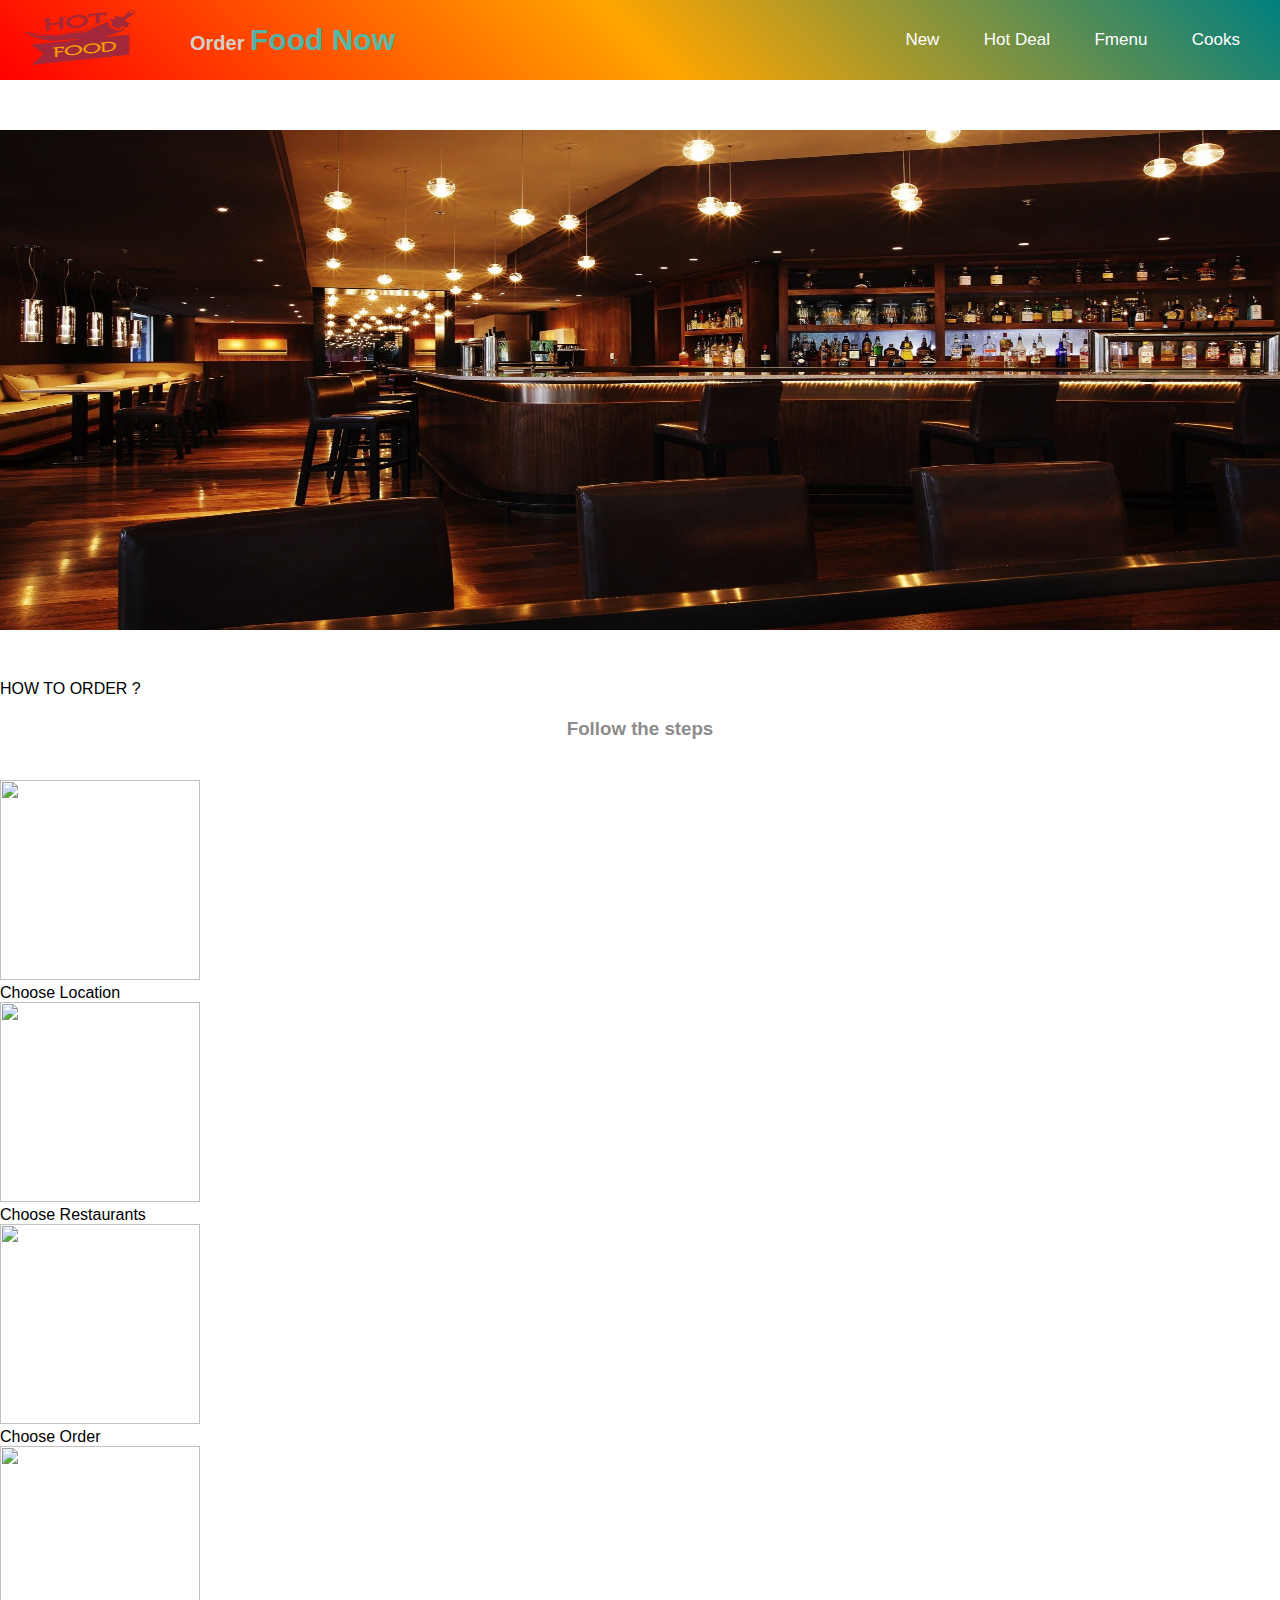
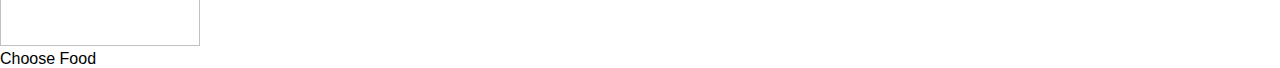
==== html/hoteldashboard.html @ 8037c408 "responsive using media" ====
<!DOCTYPE html>
<html lang="en">
<head>
    <meta charset="UTF-8">
    <meta name="viewport" content="width=device-width, initial-scale=1.0">
    <title>Hotel dashboard</title>
    <style>
         body{
        background-image: url(images/pro2.png);
    background-repeat: no-repeat;
    background-attachment: fixed;
    background-size: cover;
        }
        *{
    padding: 0;
    margin: 0;
box-sizing: border-box;
font-family: Verdana, Geneva, Tahoma, sans-serif;
}


header{
    
    /* background-color:rgba(53, 3, 68,0.9); */
    background-image: linear-gradient(45deg,red,orange,teal);
    height: 80px;
    padding: 0 20px;
    width: 100%;
   
   
 
}

nav{
    float: right;
}
nav ul li{
    list-style: none;
    display: inline-block;
    line-height: 80px;
}
nav ul li a{
  
    text-decoration: none;
    font-size: 17px;
    color: white;
    padding: 10px 20px;
    border-radius: 10px;
    text-transform: capitalize;
    transition: 0.6s;
}
nav a:hover{
background-color: rgb(57, 50, 68);

color:rgb(206, 204, 209);


}


header img{
    border-radius: 20px 0 20px 0;
    width:120px;
     height:70px;
     padding-top: 5px;
     float:left;
  
    position: relative;
    left: 0;
    z-index: 1;  
}
header p{
    
    display: inline-block;
    line-height: 80px;
    margin-left: 50px;
    font-family: Verdana, Geneva, Tahoma, sans-serif;
    font-size: 20px;
    color:rgb(209, 209, 200);
}
main.body{
    width: 100%;
}
.body>img{
    width: 100%;
    height: 500px;
    margin: 50px auto;
    display: block;
}
    </style>
</head>
<body>
    <div class="container">
        <header>
            <img src="../images/logo.png"  alt="">
            <p><b>Order <span style="color: rgb(9, 223, 238); opacity: 0.7;font-size:30px;font-family: 'Segoe UI', Tahoma, Geneva, Verdana, sans-serif;"> Food Now</span></b></p>
           <nav>
            <ul>
                <li><a href="#">New</a></li>
                <li><a href="#">hot deal</a></li>
                <li><a href="#">fmenu</a></li>
                <li><a href="#">cooks</a></li>
 
            </ul>
           </nav>
        </header>
        <main class="body">
            <img src="../images/r1.png" alt="">

        </main>
        <section class="section-3">
            <p>HOW TO ORDER ?</p>
            <h3 style="text-align: center;opacity: 0.9;color: gray;margin: 20px 0 40px 0;">Follow the steps</h3>
            <div class="mhow">
            <div class="how">
            <img src="images/loc.png" width="200px" height="200px" alt="">
            <figcaption>Choose Location</figcaption>
            </div>
            <div class="how">
                <img src="images/restaurant.jpg" width="200px" height="200px" alt="">
                <figcaption>Choose Restaurants</figcaption>
                </div>
                <div class="how">
                    <img src="images/order.png" width="200px" height="200px" alt="">
                    <figcaption>Choose Order</figcaption>
                    </div>
                    <div class="how">
                        <img src="images/food.png" width="200px" height="200px" alt="">
                        <figcaption>Choose Food</figcaption>
                        </div>
            </div>
                    </section>
        </div> 
</body>
</html>
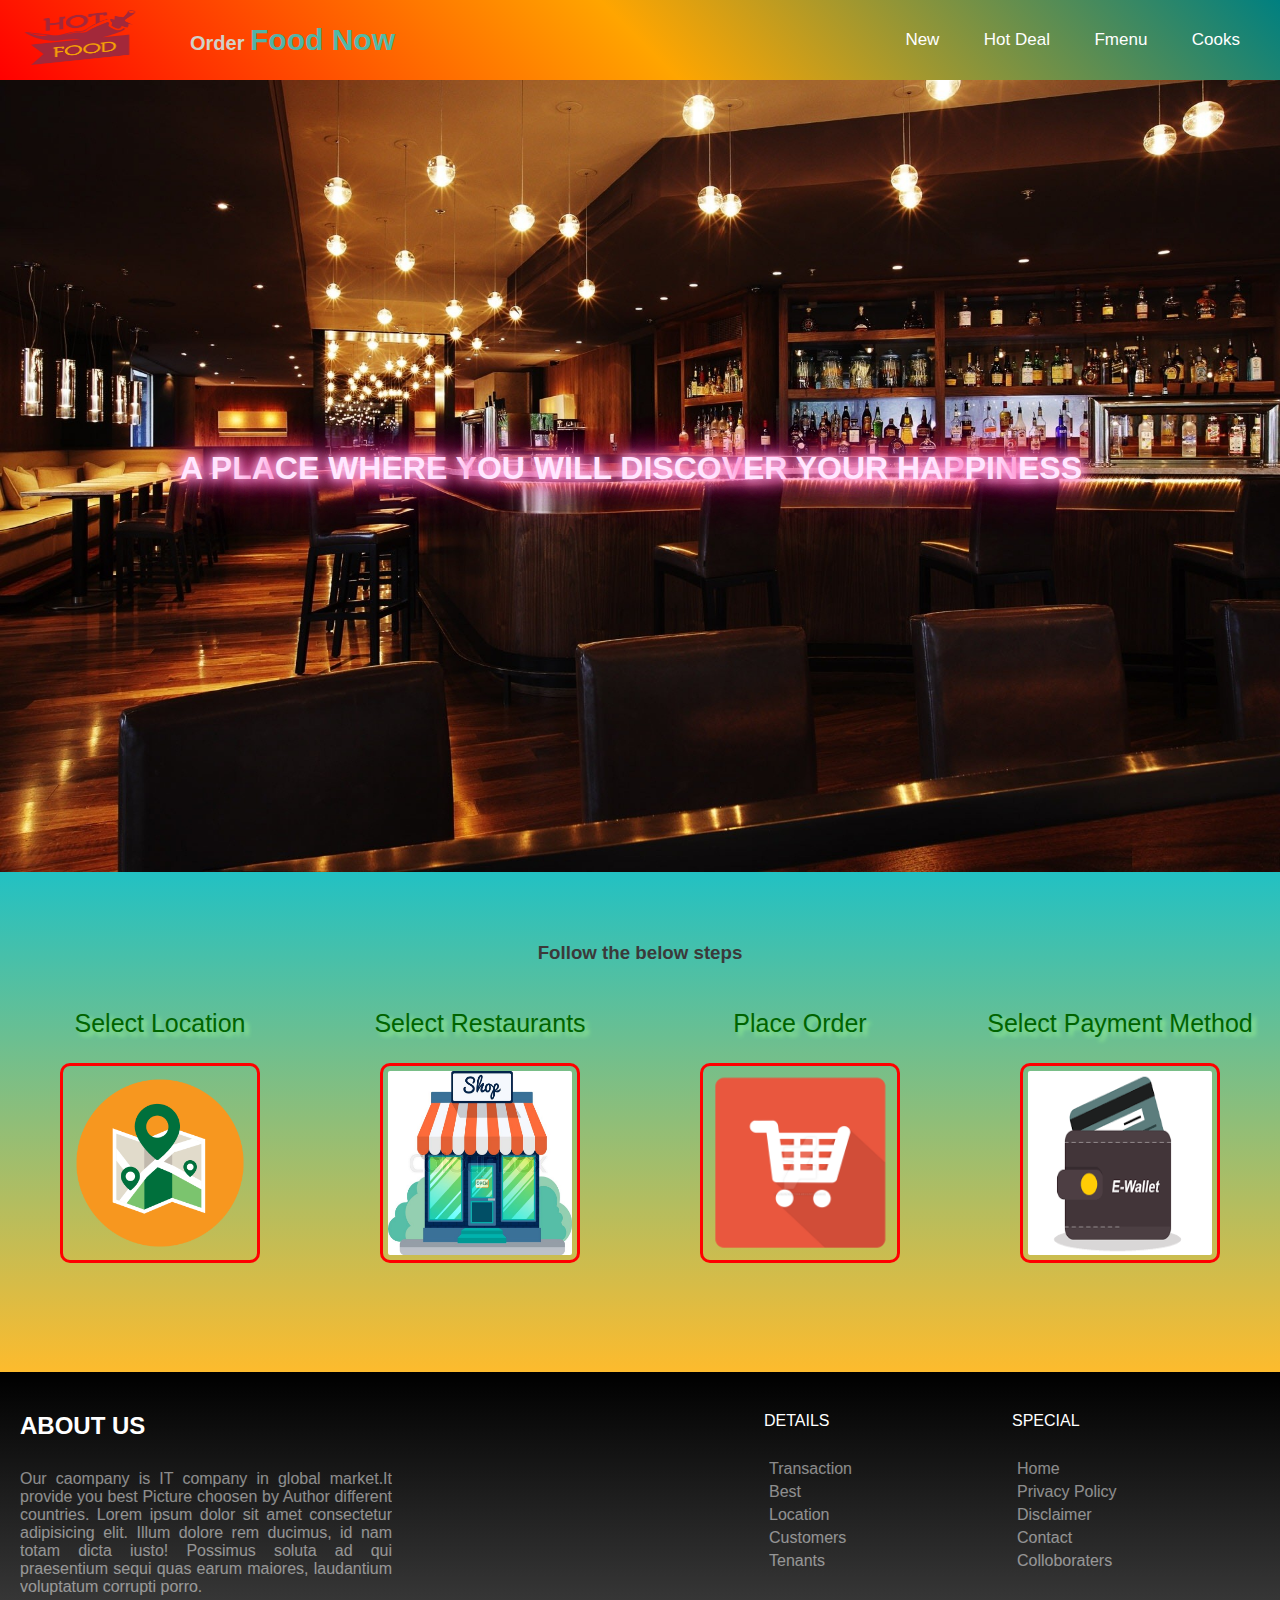
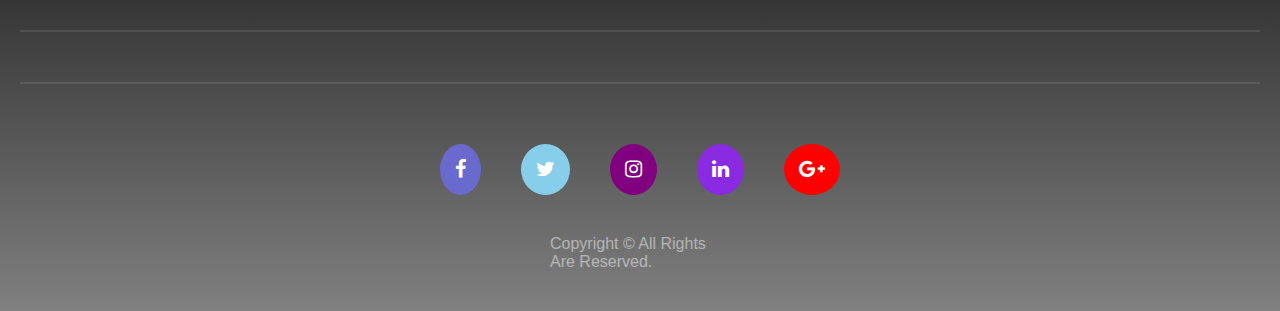
==== commit 136334f0: "Hotel Dashboard Layout" ====
--- a/html/hoteldashboard.html
+++ b/html/hoteldashboard.html
@@ -1,135 +1,121 @@
 <!DOCTYPE html>
 <html lang="en">
-<head>
-    <meta charset="UTF-8">
-    <meta name="viewport" content="width=device-width, initial-scale=1.0">
+  <head>
+    <meta charset="UTF-8" />
+    <meta name="viewport" content="width=device-width, initial-scale=1.0" />
+    <link
+      rel="stylesheet"
+      href="https://stackpath.bootstrapcdn.com/font-awesome/4.7.0/css/font-awesome.min.css"
+      integrity="sha384-wvfXpqpZZVQGK6TAh5PVlGOfQNHSoD2xbE+QkPxCAFlNEevoEH3Sl0sibVcOQVnN"
+      crossorigin="anonymous"
+    />
+    <link rel="stylesheet" href="../css_files/hotelDashboard.css" />
     <title>Hotel dashboard</title>
-    <style>
-         body{
-        background-image: url(images/pro2.png);
-    background-repeat: no-repeat;
-    background-attachment: fixed;
-    background-size: cover;
-        }
-        *{
-    padding: 0;
-    margin: 0;
-box-sizing: border-box;
-font-family: Verdana, Geneva, Tahoma, sans-serif;
-}
+    <style></style>
+  </head>
+  <body>
+    <div class="container">
+      <header>
+        <img src="../images/logo.png" alt="" />
+        <p>
+          <b
+            >Order
+            <span
+              style="
+                color: rgb(9, 223, 238);
+                opacity: 0.7;
+                font-size: 30px;
+                font-family: 'Segoe UI', Tahoma, Geneva, Verdana, sans-serif;
+              "
+            >
+              Food Now</span
+            ></b
+          >
+        </p>
+        <nav>
+          <ul>
+            <li><a href="#">New</a></li>
+            <li><a href="#">hot deal</a></li>
+            <li><a href="#">fmenu</a></li>
+            <li><a href="#">cooks</a></li>
+          </ul>
+        </nav>
+      </header>
+      <main class="body">
+        <img src="../images/r1.png" alt="" />
+        <h1>
+          A Pl<span class="fast-flicker">a</span>ce Where
+          <span class="flicker">Y</span>ou Will Discov<span class="flicker"
+            >er</span
+          >
+          Your Hap<span class="fast-flicker">pin</span>ess
+        </h1>
+      </main>
+      <section class="section-3">
+        <p class="heading">HOW TO ORDER ?</p>
+        <h3>Follow the below steps</h3>
+        <div class="mhow">
+          <div class="how">
+            <p class="image-caption">Select Location</p>
+            <a href="#"><img src="../images/loc.png" alt="" /></a>
+          </div>
+          <div class="how">
+            <p class="image-caption">Select Restaurants</p>
+            <a href="#"><img src="../images/restaurant.jpg" alt="" /></a>
+          </div>
+          <div class="how">
+            <p class="image-caption">Place Order</p>
+            <a href="#"><img src="../images/order.png" alt="" /></a>
+          </div>
+          <div class="how">
+            <p class="image-caption">Select Payment Method</p>
+            <a href="#"><img src="../images/payment.png" alt="" /></a>
+          </div>
+        </div>
+      </section>
+      <div class="footer">
+        <div class="mycontent">
+          <div class="about">
+            <h2>About Us</h2>
+            <p>
+              Our caompany is IT company in global market.It provide you best
+              Picture choosen by Author different countries. Lorem ipsum dolor
+              sit amet consectetur adipisicing elit. Illum dolore rem ducimus,
+              id nam totam dicta iusto! Possimus soluta ad qui praesentium sequi
+              quas earum maiores, laudantium voluptatum corrupti porro.
+            </p>
+          </div>
+          <div class="link">
+            <p>Special</p>
+            <ul>
+              <li><a href="#">Home</a></li>
+              <li><a href="#">Privacy Policy</a></li>
+              <li><a href="#">Disclaimer</a></li>
+              <li><a href="#">Contact</a></li>
+              <li><a href="#">Colloboraters</a></li>
+            </ul>
+          </div>
+          <div class="link">
+            <p>Details</p>
+            <ul>
+              <li><a href="#">Transaction</a></li>
+              <li><a href="#">Best</a></li>
+              <li><a href="#">Location</a></li>
+              <li><a href="#">Customers</a></li>
+              <li><a href="#">Tenants</a></li>
+            </ul>
+          </div>
+        </div>
 
-
-header{
-    
-    /* background-color:rgba(53, 3, 68,0.9); */
-    background-image: linear-gradient(45deg,red,orange,teal);
-    height: 80px;
-    padding: 0 20px;
-    width: 100%;
-   
-   
- 
-}
-
-nav{
-    float: right;
-}
-nav ul li{
-    list-style: none;
-    display: inline-block;
-    line-height: 80px;
-}
-nav ul li a{
-  
-    text-decoration: none;
-    font-size: 17px;
-    color: white;
-    padding: 10px 20px;
-    border-radius: 10px;
-    text-transform: capitalize;
-    transition: 0.6s;
-}
-nav a:hover{
-background-color: rgb(57, 50, 68);
-
-color:rgb(206, 204, 209);
-
-
-}
-
-
-header img{
-    border-radius: 20px 0 20px 0;
-    width:120px;
-     height:70px;
-     padding-top: 5px;
-     float:left;
-  
-    position: relative;
-    left: 0;
-    z-index: 1;  
-}
-header p{
-    
-    display: inline-block;
-    line-height: 80px;
-    margin-left: 50px;
-    font-family: Verdana, Geneva, Tahoma, sans-serif;
-    font-size: 20px;
-    color:rgb(209, 209, 200);
-}
-main.body{
-    width: 100%;
-}
-.body>img{
-    width: 100%;
-    height: 500px;
-    margin: 50px auto;
-    display: block;
-}
-    </style>
-</head>
-<body>
-    <div class="container">
-        <header>
-            <img src="../images/logo.png"  alt="">
-            <p><b>Order <span style="color: rgb(9, 223, 238); opacity: 0.7;font-size:30px;font-family: 'Segoe UI', Tahoma, Geneva, Verdana, sans-serif;"> Food Now</span></b></p>
-           <nav>
-            <ul>
-                <li><a href="#">New</a></li>
-                <li><a href="#">hot deal</a></li>
-                <li><a href="#">fmenu</a></li>
-                <li><a href="#">cooks</a></li>
- 
-            </ul>
-           </nav>
-        </header>
-        <main class="body">
-            <img src="../images/r1.png" alt="">
-
-        </main>
-        <section class="section-3">
-            <p>HOW TO ORDER ?</p>
-            <h3 style="text-align: center;opacity: 0.9;color: gray;margin: 20px 0 40px 0;">Follow the steps</h3>
-            <div class="mhow">
-            <div class="how">
-            <img src="images/loc.png" width="200px" height="200px" alt="">
-            <figcaption>Choose Location</figcaption>
-            </div>
-            <div class="how">
-                <img src="images/restaurant.jpg" width="200px" height="200px" alt="">
-                <figcaption>Choose Restaurants</figcaption>
-                </div>
-                <div class="how">
-                    <img src="images/order.png" width="200px" height="200px" alt="">
-                    <figcaption>Choose Order</figcaption>
-                    </div>
-                    <div class="how">
-                        <img src="images/food.png" width="200px" height="200px" alt="">
-                        <figcaption>Choose Food</figcaption>
-                        </div>
-            </div>
-                    </section>
-        </div> 
-</body>
-</html>+        <div class="social">
+          <span class="face"><i class="fa fa-facebook"></i></span>
+          <span class="twit"><i class="fa fa-twitter"></i></span>
+          <span class="insta"><i class="fa fa-instagram"></i></span>
+          <span class="linked"><i class="fa fa-linkedin"></i></span>
+          <span class="gmail"><i class="fa fa-google-plus"></i></span>
+        </div>
+        <span class="last"> Copyright &copy; All Rights Are Reserved.</span>
+      </div>
+    </div>
+  </body>
+</html>
--- a/css_files/hotelDashboard.css
+++ b/css_files/hotelDashboard.css
@@ -0,0 +1,449 @@
+* {
+  padding: 0;
+  margin: 0;
+  box-sizing: border-box;
+  font-family: Verdana, Geneva, Tahoma, sans-serif;
+}
+
+/* Body */
+main.body {
+  width: 100%;
+  font-family: "Clip";
+  text-transform: uppercase;
+  color: #ffe6ff;
+}
+@keyframes blink {
+  0%,
+  22%,
+  36%,
+  75% {
+    color: #ffe6ff;
+    text-shadow: 0 0 0.6rem #ffe6ff, 0 0 1.5rem #ff65bd,
+      -0.2rem 0.1rem 1rem #ff65bd, 0.2rem 0.1rem 1rem #ff65bd,
+      0 -0.5rem 2rem #ff2483, 0 0.5rem 3rem #ff2483;
+  }
+  28%,
+  33% {
+    color: #ff65bd;
+    text-shadow: none;
+  }
+  82%,
+  97% {
+    color: #ff2483;
+    text-shadow: none;
+  }
+}
+.flicker {
+  animation: shine 2s forwards, blink 3s 2s infinite;
+}
+
+.fast-flicker {
+  animation: shine 2s forwards, blink 10s 1s infinite;
+}
+@keyframes shine {
+  0% {
+    color: #6b1839;
+    text-shadow: none;
+  }
+  100% {
+    color: #ffe6ff;
+    text-shadow: 0 0 0.6rem #ffe6ff, 0 0 1.5rem #ff65bd,
+      -0.2rem 0.1rem 1rem #ff65bd, 0.2rem 0.1rem 1rem #ff65bd,
+      0 -0.5rem 2rem #ff2483, 0 0.5rem 3rem #ff2483;
+  }
+}
+
+@keyframes flicker {
+  from {
+    opacity: 1;
+  }
+
+  4% {
+    opacity: 0.9;
+  }
+
+  6% {
+    opacity: 0.85;
+  }
+
+  8% {
+    opacity: 0.95;
+  }
+
+  10% {
+    opacity: 0.9;
+  }
+
+  11% {
+    opacity: 0.922;
+  }
+
+  12% {
+    opacity: 0.9;
+  }
+
+  14% {
+    opacity: 0.95;
+  }
+
+  16% {
+    opacity: 0.98;
+  }
+
+  17% {
+    opacity: 0.9;
+  }
+
+  19% {
+    opacity: 0.93;
+  }
+
+  20% {
+    opacity: 0.99;
+  }
+
+  24% {
+    opacity: 1;
+  }
+
+  26% {
+    opacity: 0.94;
+  }
+
+  28% {
+    opacity: 0.98;
+  }
+
+  37% {
+    opacity: 0.93;
+  }
+
+  38% {
+    opacity: 0.5;
+  }
+
+  39% {
+    opacity: 0.96;
+  }
+
+  42% {
+    opacity: 1;
+  }
+
+  44% {
+    opacity: 0.97;
+  }
+
+  46% {
+    opacity: 0.94;
+  }
+
+  56% {
+    opacity: 0.9;
+  }
+
+  58% {
+    opacity: 0.9;
+  }
+
+  60% {
+    opacity: 0.99;
+  }
+
+  68% {
+    opacity: 1;
+  }
+
+  70% {
+    opacity: 0.9;
+  }
+
+  72% {
+    opacity: 0.95;
+  }
+
+  93% {
+    opacity: 0.93;
+  }
+
+  95% {
+    opacity: 0.95;
+  }
+
+  97% {
+    opacity: 0.93;
+  }
+
+  to {
+    opacity: 1;
+  }
+}
+
+.body > img {
+  width: 100%;
+  height: 88vh;
+  margin: 80px auto 0px auto;
+  display: block;
+}
+main.body h1 {
+  position: absolute;
+  top: 450px;
+  left: 180px;
+  color: #ffe6ff;
+  text-shadow: 0 0 0.6rem #ffe6ff, 0 0 1.5rem #ff65bd,
+    -0.2rem 0.1rem 1rem #ff65bd, 0.2rem 0.1rem 1rem #ff65bd,
+    0 -0.5rem 2rem #ff2483, 0 0.5rem 3rem #ff2483;
+  text-transform: uppercase;
+}
+/* Header */
+
+header {
+  /* background-color:rgba(53, 3, 68,0.9); */
+  background-image: linear-gradient(45deg, red, orange, teal);
+  height: 80px;
+  padding: 0 20px;
+  width: 100%;
+  position: fixed;
+  top: 0;
+  z-index: 100;
+}
+header img {
+  border-radius: 20px 0 20px 0;
+  width: 120px;
+  height: 70px;
+  padding-top: 5px;
+  float: left;
+
+  position: relative;
+  left: 0;
+  z-index: 1;
+}
+header p {
+  display: inline-block;
+  line-height: 80px;
+  margin-left: 50px;
+  font-family: Verdana, Geneva, Tahoma, sans-serif;
+  font-size: 20px;
+  color: rgb(209, 209, 200);
+}
+
+/*Nav Bar*/
+
+nav {
+  float: right;
+}
+nav ul li {
+  list-style: none;
+  display: inline-block;
+  line-height: 80px;
+}
+nav ul li a {
+  text-decoration: none;
+  font-size: 17px;
+  color: white;
+  padding: 10px 20px;
+  border-radius: 10px;
+  text-transform: capitalize;
+  transition: 0.6s;
+}
+nav a:hover {
+  background-color: rgb(57, 50, 68);
+
+  color: rgb(206, 204, 209);
+}
+
+/* Section 3 */
+
+.section-3 {
+  width: 100%;
+  background: -webkit-linear-gradient(#22c1c3, #fdbb2d);
+  margin: 0px auto;
+  height: 500px;
+}
+
+.heading {
+  font-size: 35px;
+  color: transparent;
+  text-align: center;
+  margin: 0px 20px 20px 20px;
+  padding-top: 10px;
+  font-weight: 800;
+  transition: 0.6s;
+  animation: effect 1s linear infinite;
+}
+@keyframes effect {
+  0% {
+    background: linear-gradient(#020024, #6c6cd3);
+    -webkit-background-clip: text;
+  }
+
+  100% {
+    background: linear-gradient(#6c6cd3, #020024);
+    -webkit-background-clip: text;
+  }
+}
+.section-3 h3 {
+  text-align: center;
+  color: rgb(59, 58, 58);
+  margin: 20px 0 40px 0;
+}
+
+/*Footer*/
+.footer {
+  width: 100%;
+  /* background-color: #2f3640; */
+  /* background-color:rgb(255, 102, 0); */
+  padding: 40px 20px;
+  background-image: linear-gradient(black, gray);
+}
+.mycontent {
+  width: 100%;
+  height: 220px;
+  border-bottom: 2px solid rgba(255, 255, 255, 0.1);
+}
+.mycontent .about {
+  float: left;
+  height: 200px;
+  width: 30%;
+  margin-right: 50px;
+  overflow: hidden;
+}
+.mycontent .about h2 {
+  color: white;
+  text-transform: uppercase;
+  margin-bottom: 30px;
+}
+.mycontent .about p {
+  color: white;
+  opacity: 0.5;
+  text-align: justify;
+}
+.mycontent .link {
+  float: right;
+  width: 20%;
+  height: 200px;
+}
+.mycontent .link p {
+  color: white;
+  text-transform: uppercase;
+  margin-bottom: 30px;
+}
+.mycontent .link ul {
+  list-style: none;
+}
+.mycontent .link ul li {
+  margin: 5px;
+}
+.mycontent .link ul li a {
+  color: white;
+  text-decoration: none;
+  opacity: 0.5;
+}
+.mycontent::after {
+  content: "";
+  clear: both;
+  display: block;
+}
+.social {
+  width: 100%;
+  border-top: 2px solid rgba(255, 255, 255, 0.1);
+  margin-top: 50px;
+  padding-top: 40px;
+  display: flex;
+  justify-content: center;
+  align-items: center;
+}
+.social i {
+  color: white;
+  font-size: 20px;
+}
+.social .face {
+  margin: 20px;
+  padding: 15px;
+  border-radius: 50%;
+  background-color: rgb(106, 106, 206);
+}
+.social .insta {
+  margin: 20px;
+  padding: 15px;
+  border-radius: 50%;
+  background-color: purple;
+}
+.social .twit {
+  margin: 20px;
+  padding: 15px;
+  border-radius: 50%;
+  background-color: skyblue;
+}
+.social .linked {
+  margin: 20px;
+  padding: 15px;
+  border-radius: 50%;
+  background-color: blueviolet;
+}
+.social .gmail {
+  margin: 20px;
+  padding: 15px;
+  border-radius: 50%;
+  background-color: red;
+}
+
+.social .insta:hover,
+.face:hover,
+.gmail:hover,
+.twit:hover,
+.linked:hover {
+  background-color: rgb(219, 186, 0);
+}
+.last {
+  color: whitesmoke;
+  display: block;
+  width: 180px;
+  margin: 0 auto;
+  margin-top: 20px;
+  opacity: 0.5;
+}
+
+/*images*/
+.how {
+  overflow: hidden;
+  width: 350px;
+}
+.how img {
+  display: block;
+  width: 200px;
+  height: 200px;
+  border-radius: 10px;
+  margin: 20px auto 20px auto;
+  padding: 5px;
+  border: 3px red solid;
+  -webkit-transform: scale(1);
+  transform: scale(1);
+  -webkit-transition: 0.3s ease-in-out;
+  transition: 0.3s ease-in-out;
+  z-index: -1;
+}
+.image-caption {
+  font-size: 25px;
+  text-align: center;
+  color: darkgreen;
+  text-shadow: 4px 4px 4px lightgreen;
+  padding: 5px;
+}
+.mhow {
+  display: flex;
+  align-items: center;
+  justify-content: center;
+  float: left;
+  justify-content: space-evenly;
+  width: 100%;
+}
+.mhow::after {
+  content: "";
+  clear: both;
+  display: block;
+}
+.how img:hover {
+  -webkit-transform: scale(1.2);
+  transform: scale(1.2);
+}
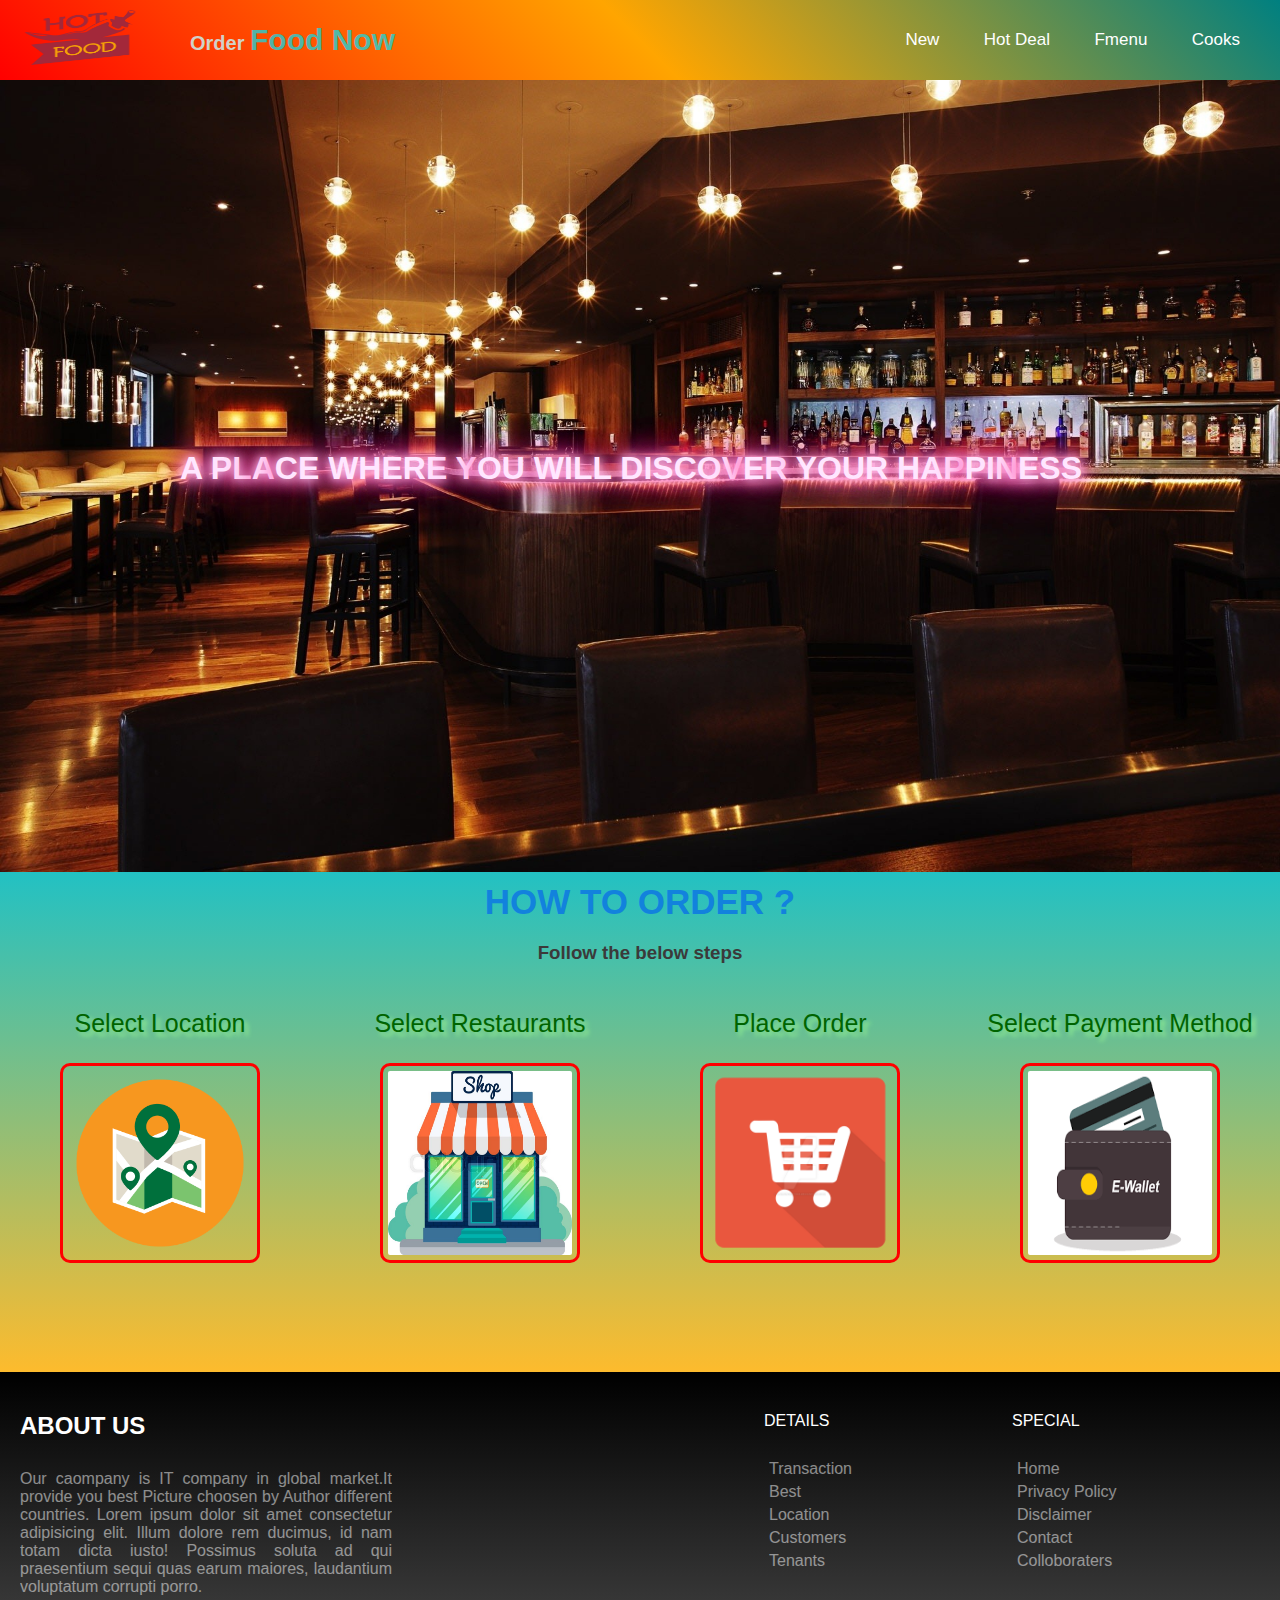
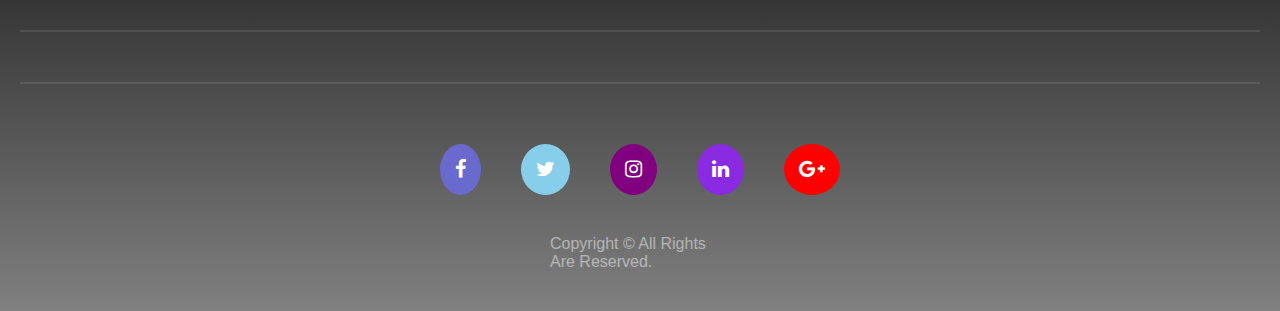
==== commit b88e8e45: "no" ====
--- a/html/hoteldashboard.html
+++ b/html/hoteldashboard.html
@@ -52,7 +52,7 @@
         </h1>
       </main>
       <section class="section-3">
-        <p class="heading">HOW TO ORDER ?</p>
+        <p class="heading" style="color: rgb(18, 130, 221);">HOW TO ORDER ?</p>
         <h3>Follow the below steps</h3>
         <div class="mhow">
           <div class="how">
